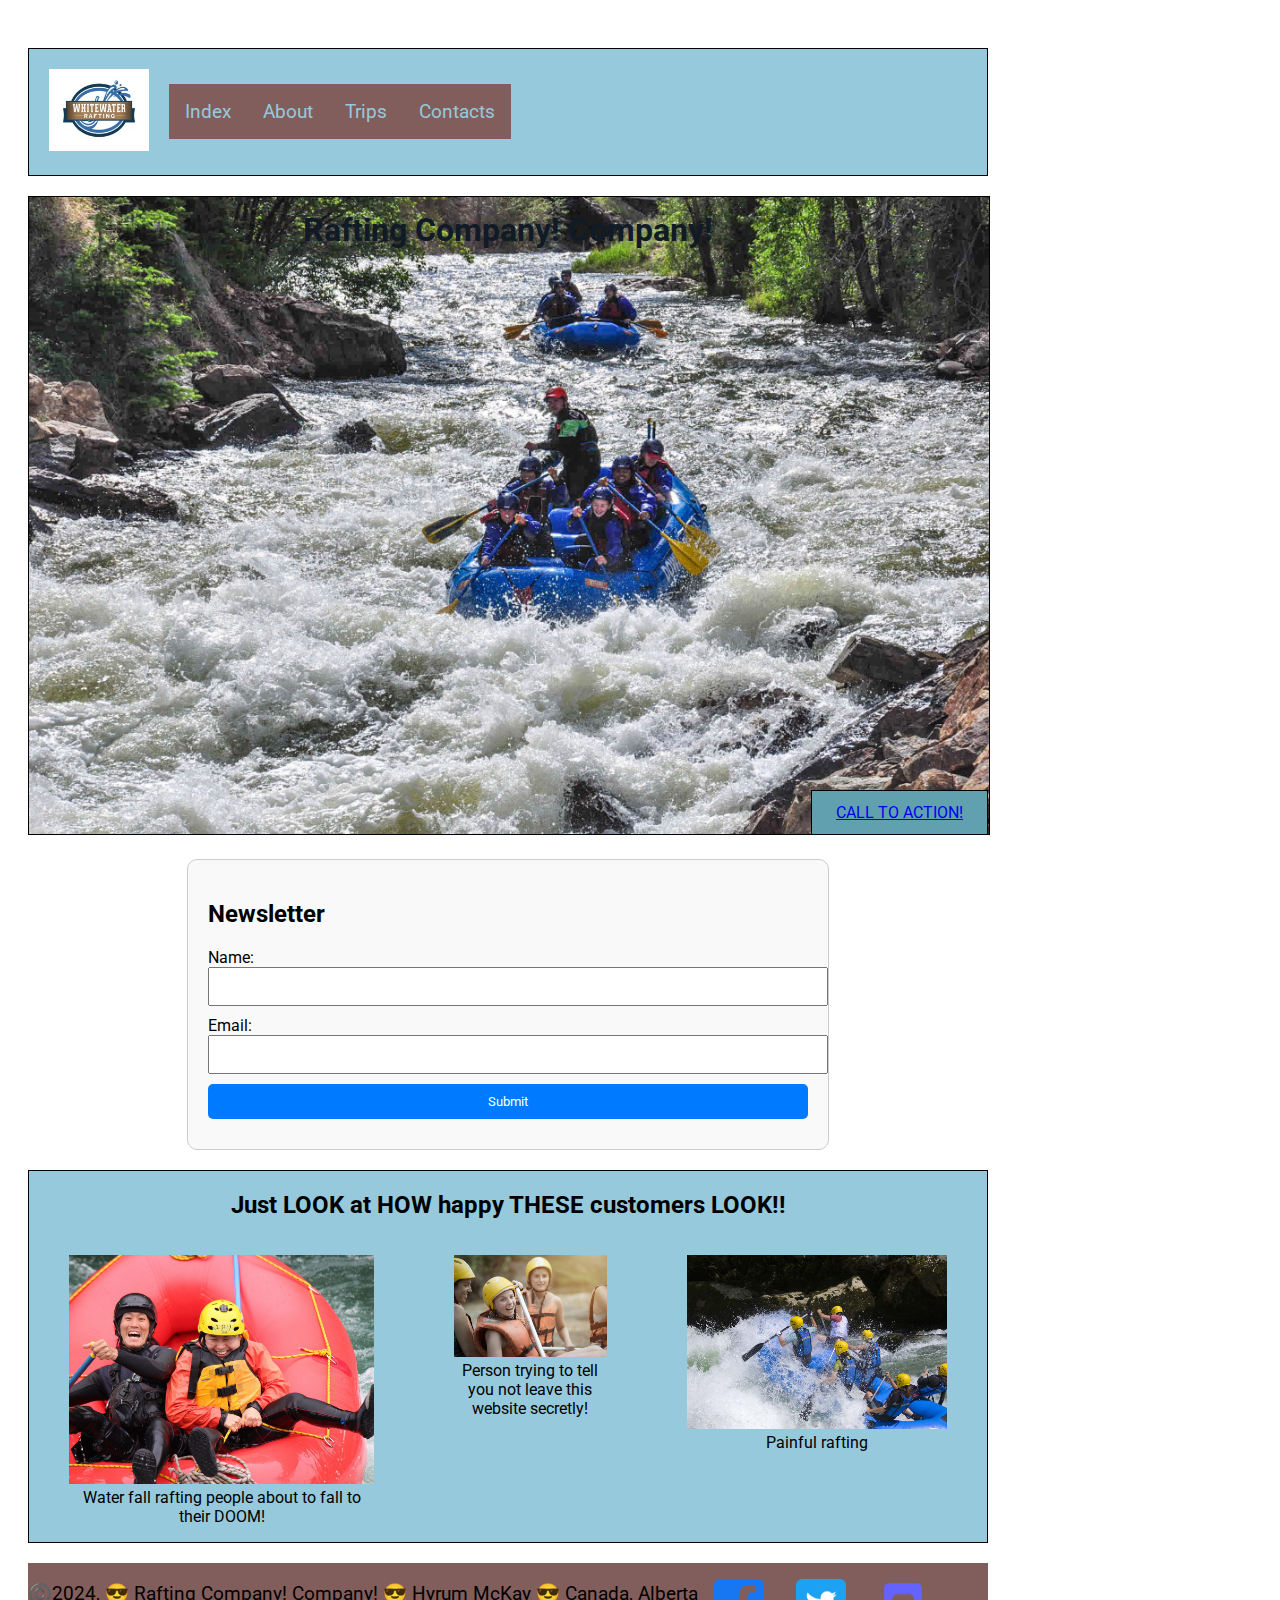
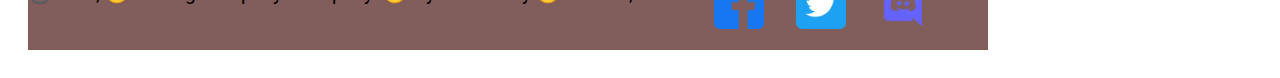
==== wwr/index.html @ ee391aa5 "lots of fixses me thinks its the finale one!" ====
<!DOCTYPE html>
<html lang="en-CA">
<head>
    <meta charset="utf-8">
    <meta name="viewport" content="width=device-width,initial-scale=1.0">
    <title>Rafting Company! Company! | About Us | Hyrum McKay</title>
    <meta name="description" content="This is Rafting Company! Company! About me">
    <meta name="author" content="Hyrum McKay, contacts hyrummckay@gmail.com">
    <link rel="stylesheet" href="styles/rafting.css">
</head>
<body>
    <header>
        <div class="logo">
            <img src="images/logo.jpg" alt="Rafting Site Logo">
        </div>
        <nav>
            <a href="index.html">Index</a>
            <a href="about.html">About</a>
            <a href="trips.html">Trips</a>
            <a href="contact.html">Contacts</a>
        </nav>
    </header>
    <main>
        <div class="hero">  
            <div class="image-container">
                <h1 class="header">Rafting Company! Company!</h1>
                <img src="images/downstream_adventures.jpg" alt="Rafting site image">
                <a href="trips.html" class="contact-button">CALL TO ACTION!</a>
            </div>
        </div>

        <form id="quizForm" action="submit_quiz.php" method="post" class="user_email">
            <h2>Newsletter</h1>
            <div>
                <label for="q1">Name:</label>
                <input type="text" id="q1" name="q1">
            </div>
            <div>
                <label for="q2">Email:</label>
                <input type="text" id="q2" name="q2">
            </div>
    
            <button type="submit">Submit</button>
        </form>
        <section class="adventure">
            <h2>Just LOOK at HOW happy THESE customers LOOK!!</h2>
            <div style="display: flex;">
                <figure>
                    <img src="images/very-happy.jpg" alt="Water fall rafting people about to fall to their dooms!">
                    <figcaption>Water fall rafting people about to fall to their DOOM!</figcaption>
                </figure>
                <figure>
                    <img src="images/fake_happy_costumer.png" alt="Not a real Rafting image">
                    <figcaption>Person trying to tell you not leave this website secretly!</figcaption>
                </figure>
                <figure>
                    <img src="images/rafting_looking_like_there_in_pain.jpg" alt="Painful rafting">
                    <figcaption>Painful rafting</figcaption>
                </figure>
            </div>
        </section>            
    </main>
    <footer>
        <nav class="sociallinks">
            <p>©️2024, 😎 Rafting Company! Company! 😎 Hyrum McKay 😎 Canada, Alberta</p>
            <div class="social-icons">
                <a href="https://facebook.com">
                    <img src="images/facebook.webp" alt="Facebook">
                </a>
                <a href="https://twitter.com">
                    <img src="images/twitter.webp" alt="twitter">
                </a>
                <a href="https://discord.com">
                    <img src="images/discord.webp" alt="Discord">
                </a>
            </div>
        </nav>
    </footer>        
</body>
</html>
---- wwr/styles/rafting.css ----
@import url('https://fonts.googleapis.com/css2?family=Roboto:ital,wght@0,100;0,300;0,400;0,500;0,700;0,900;1,100;1,300;1,400;1,500;1,700;1,900&display=swap');

body {
    font-family: var(--paragraph-font);
    max-width: 960px;
    padding: 20px;
}
:root {
    --primary-color: #111a27;
    --secondary-color: #61a0af;
    --accent1-color: #96c9dc;
    --accent2-color: #dbad6a;
    --heading-font: 'Roboto', serif;
    --paragraph-font: 'Roboto', serif;

    --nav-background-color: #815e5b;
    --nav-link-color: #96c9dc;
    --nav-hover-link-color: #61a0af;
    --nav-hover-background-color: #815e5b;
}

header {
    padding: 20px;
    background-color: var(--accent1-color);
    margin: 1.25rem auto; /* the space bettwen header and main */
    display: grid;
    grid-template-columns: 120px 1fr 2fr;
    align-items: center;
    border: 1px solid #000000;
}

.logo img {
    margin: 0 0.25rem 0 0rem;
    width: 100px;
    height: auto;
}

nav {
    background-color: var(--nav-background-color);
    font-size: 1.2rem;
    display: flex;
}

nav a {
    display: block;
    color: var(--nav-link-color);
    text-decoration: none;
    padding: 1rem;
}

nav a:hover {
    color: var(--nav-hover-link-color);
    background-color: var(--nav-hover-background-color);
}

.hero {
    position: relative;
}

.header {
    font-family: var(--heading-font);
    color: var(--primary-color);
    position: absolute;
    top: 2%;
    left: 50%;
    transform: translate(-50%, -50%); /* Center it precisely */
}

.history {
    margin: 1.25rem auto;
    display: block;
    background-color: var(--accent1-color);
    border: 1px solid #000000;
    box-sizing: border-box;
    height: auto; 
    text-align: center;
    position: relative;
}

.adventure {
    display: inline-block; /* or inline-flex */
    background-color: var(--accent1-color);
    border: 1px solid #000000;
    box-sizing: border-box; /* Include padding and border in the element's total width and height */
    height: auto; /* Allow the height to adjust based on content */
    text-align: center;
}

article {
    position: absolute;
    top: 70px;
    left: 50%;
    transform: translateX(-50%); /* I have no diea what this dose but it helped me */
    width: 80%;
    background-color: rgba(255, 255, 255, 0.8); /* Adjust the color and opacity as needed */
    padding: 20px; /* Add padding for better readability */
}

article p {
    float: left; /* Float the paragraph to the left */
    width: 60%; /* Adjust the width as needed */
}

div article img {
    float: right; /* Float the image to the right */
    width: 39%;
}
div img {
    width: 100%;
    height: auto;
}
.hero img {
    display: block;
    border: 1px solid #000000;
}

figure img {
    width: 100%;
    }

    /* makes social img links slightly smaller when shrinking the screan */
footer {
    margin-top: 1.25rem;
}

.social-icons {
    display: flex;
}

/* Adjust individual icon size */
.social-icons img {
    width: 50px;
    height: auto;
}

#quizForm {
    width: 80%;
    max-width: 600px; /* Adjust the value as per your preference */
    margin: 1.25rem auto;
    padding: 20px;
    border: 1px solid #ccc;
    border-radius: 10px;
    background-color: #f9f9f9;
    display: flex;
    flex-direction: column; 
}

#quizForm label,
#quizForm input,
#quizForm button,
#quizForm select,
#quizForm textarea {
    font-family: 'Roboto', serif; 
    margin-bottom: 10px;
}

#quizForm input,
#quizForm select,
#quizForm textarea {
    padding: 8px;
    font-size: 16px; 
}

#quizForm button {
    padding: 10px 20px;
    background-color: #007bff;
    color: #fff;
    border: none;
    border-radius: 5px;
    cursor: pointer;
}

/* style button hover */
#quizForm button:hover {
    background-color: #0056b3;
}

/* found this on the internet it was very useful */
#quizForm input[type="text"],
#quizForm input[type="number"],
#quizForm textarea,
#quizForm select {
    width: 100%;
}


.image-container {
    position: relative;
    display: inline-block;
}

.contact-button {
    position: absolute;
    bottom: 0;
    right: 0;
    padding: 0.75rem 1.5rem;
    background-color: var(--secondary-color);
    border: 1px solid #000000;
    box-sizing: border-box;
    text-align: center;
}
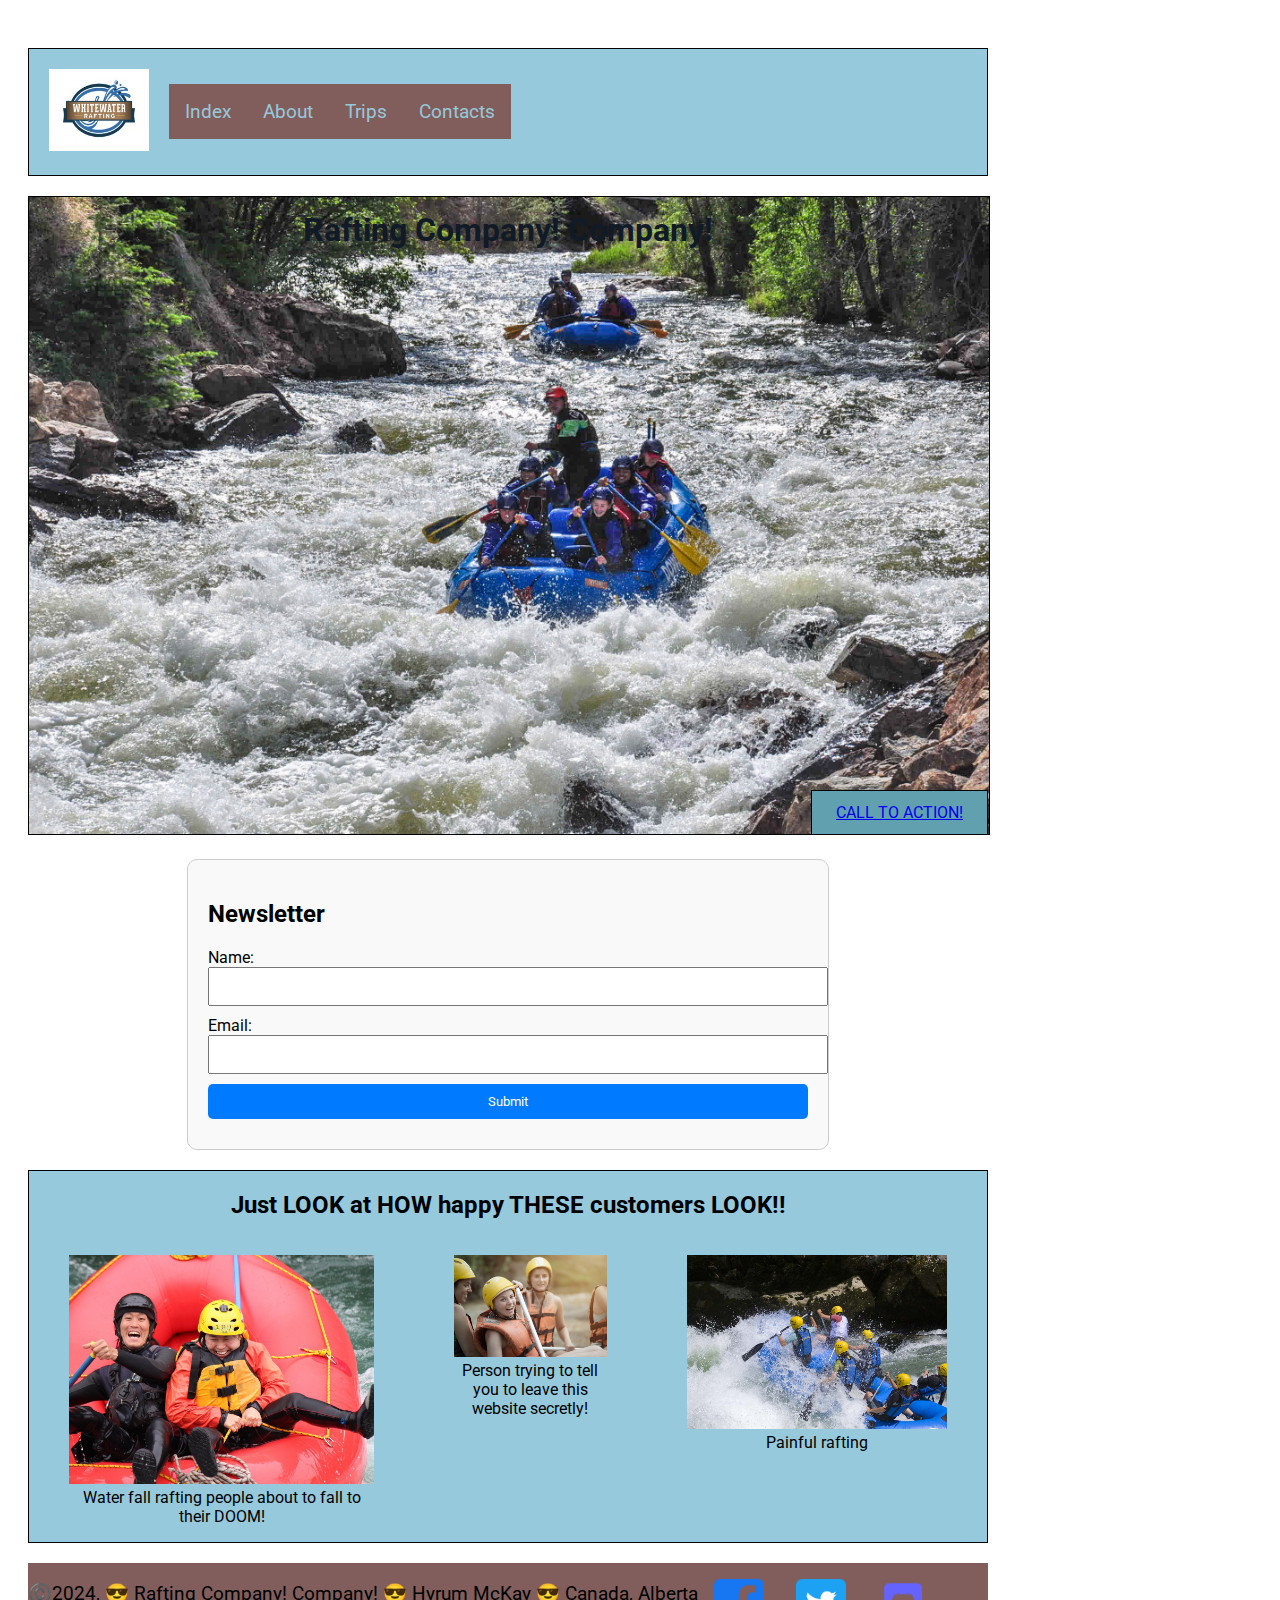
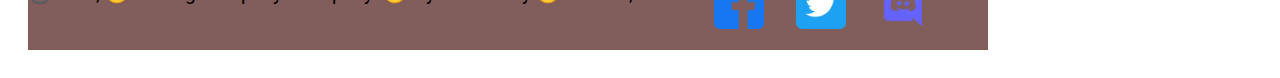
==== commit 14e6f9aa: "minor spell check" ====
--- a/wwr/index.html
+++ b/wwr/index.html
@@ -51,7 +51,7 @@
                 </figure>
                 <figure>
                     <img src="images/fake_happy_costumer.png" alt="Not a real Rafting image">
-                    <figcaption>Person trying to tell you not leave this website secretly!</figcaption>
+                    <figcaption>Person trying to tell you to leave this website secretly!</figcaption>
                 </figure>
                 <figure>
                     <img src="images/rafting_looking_like_there_in_pain.jpg" alt="Painful rafting">
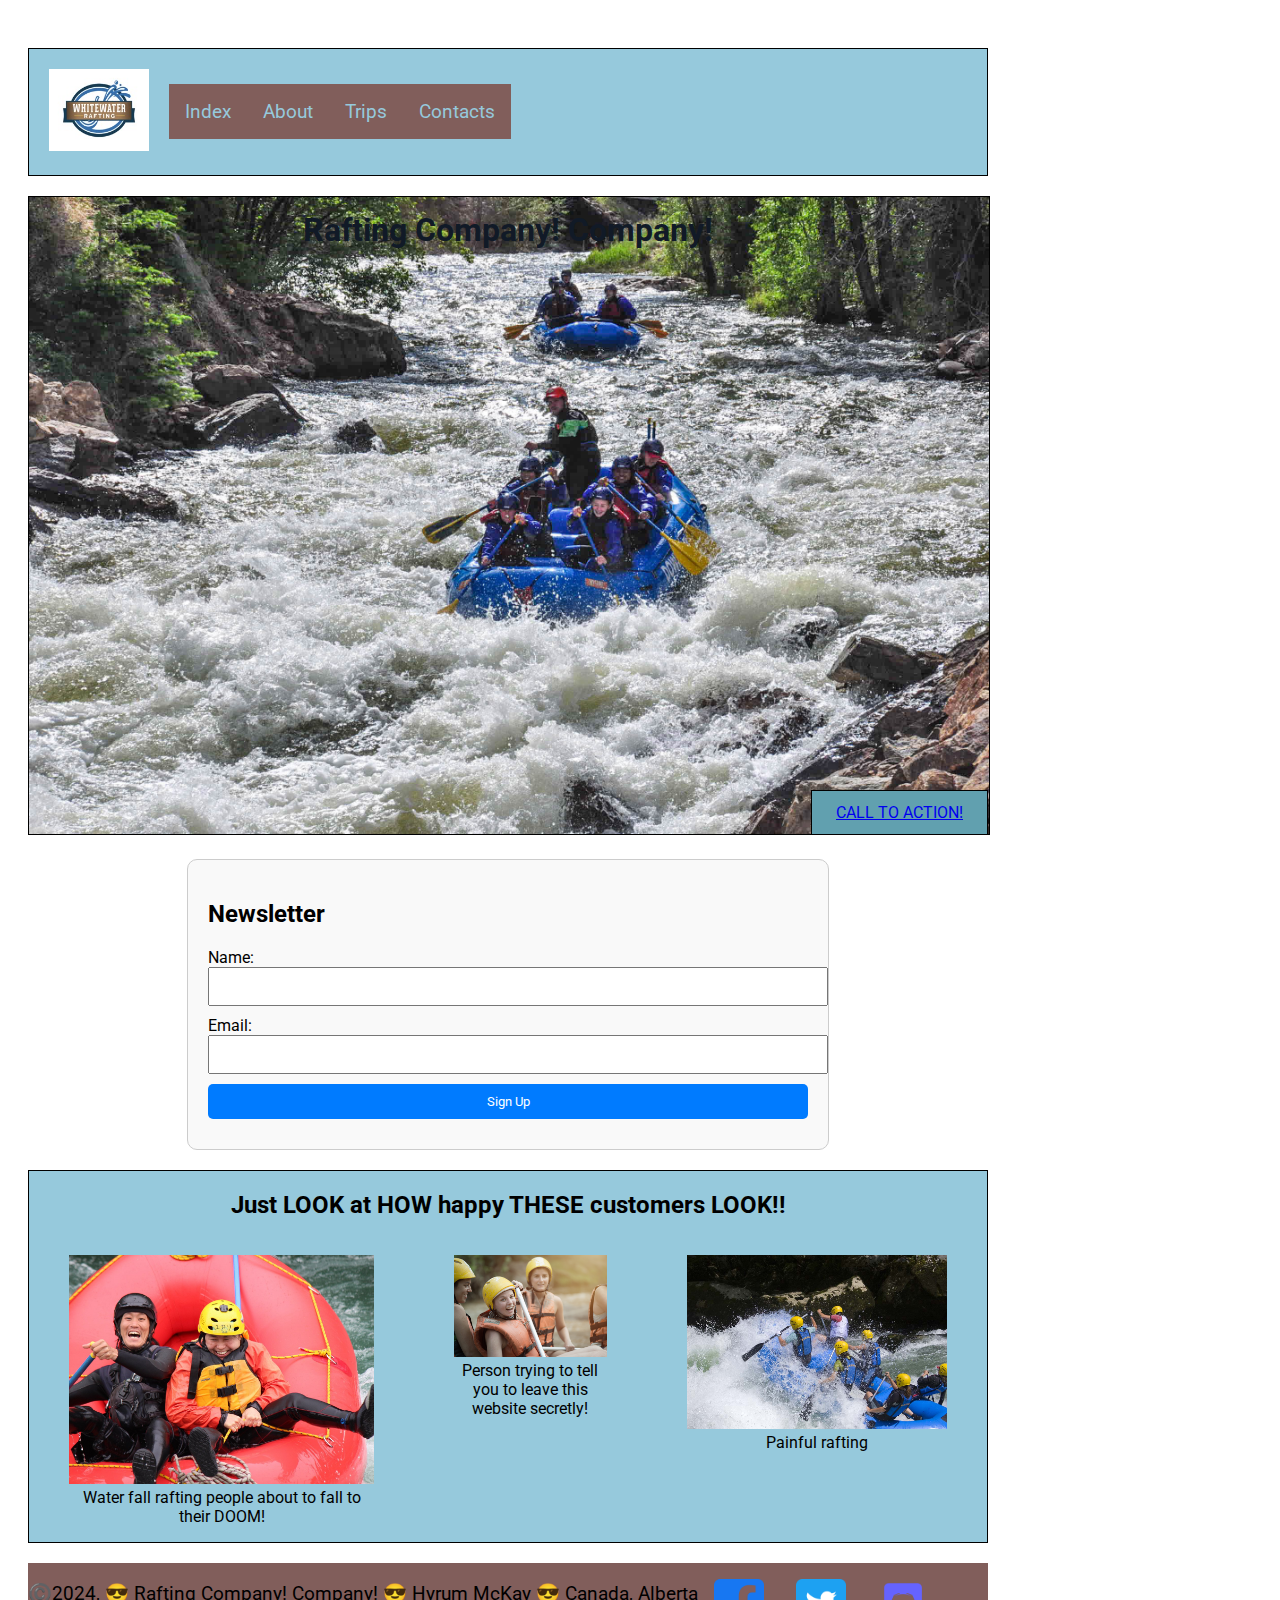
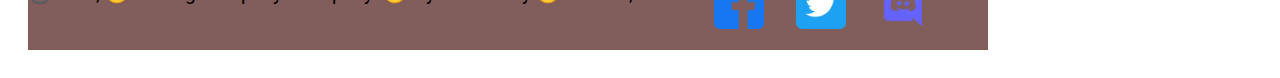
==== commit d5f04a68: "minor fixses" ====
--- a/wwr/index.html
+++ b/wwr/index.html
@@ -3,7 +3,7 @@
 <head>
     <meta charset="utf-8">
     <meta name="viewport" content="width=device-width,initial-scale=1.0">
-    <title>Rafting Company! Company! | About Us | Hyrum McKay</title>
+    <title>Index | Rafting companey companey | Hyrum McKay</title>
     <meta name="description" content="This is Rafting Company! Company! About me">
     <meta name="author" content="Hyrum McKay, contacts hyrummckay@gmail.com">
     <link rel="stylesheet" href="styles/rafting.css">
@@ -40,7 +40,7 @@
                 <input type="text" id="q2" name="q2">
             </div>
     
-            <button type="submit">Submit</button>
+            <button type="submit">Sign Up</button>
         </form>
         <section class="adventure">
             <h2>Just LOOK at HOW happy THESE customers LOOK!!</h2>
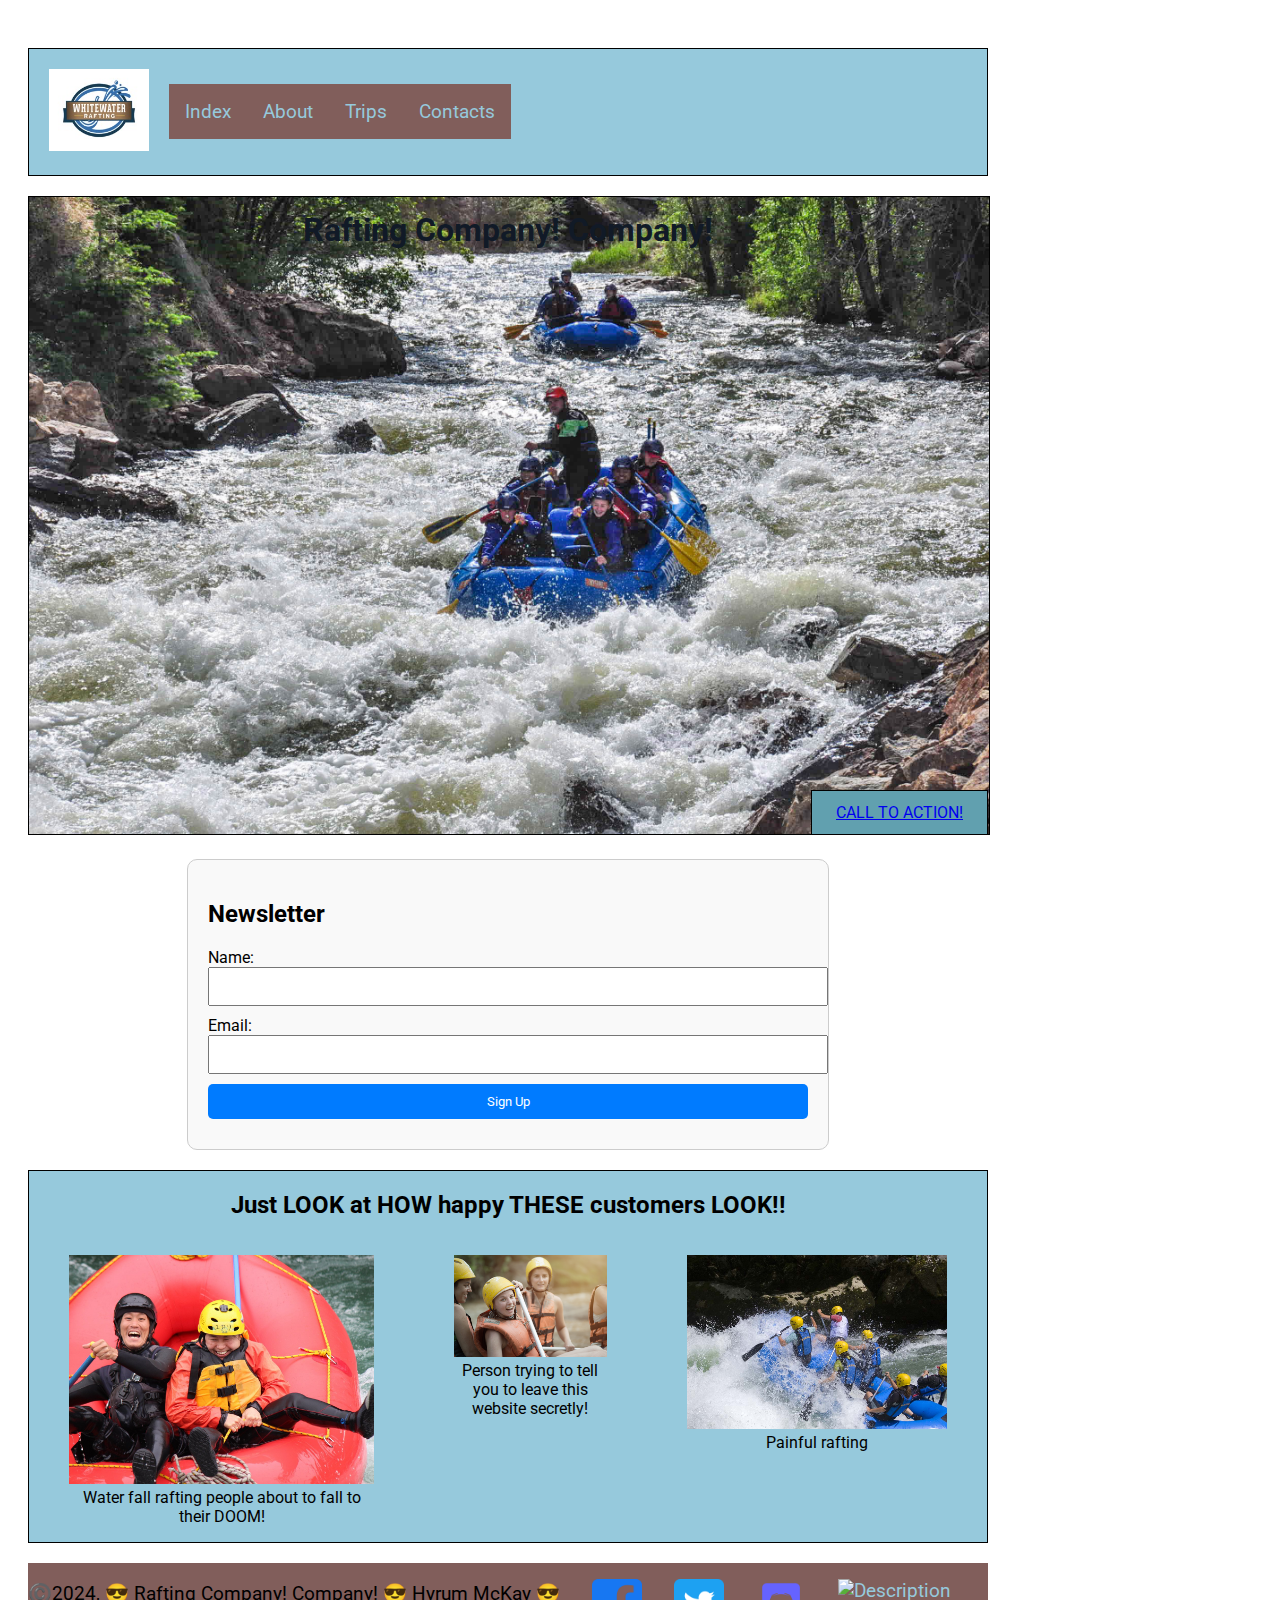
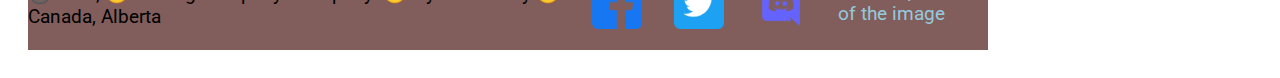
==== commit 7db1bd2d: "minor fixses" ====
--- a/wwr/index.html
+++ b/wwr/index.html
@@ -73,6 +73,9 @@
                 <a href="https://discord.com">
                     <img src="images/discord.webp" alt="Discord">
                 </a>
+                <a href="https://byui-cse.github.io/wdd130-ww-course/images/wwr/wwr-wireframe-aboutus-update.png" target="_blank">
+                    <img src="https://byui-cse.github.io/wdd130-ww-course/images/wwr/wwr-wireframe-aboutus-update.png" alt="Description of the image">
+                </a>                
             </div>
         </nav>
     </footer>        
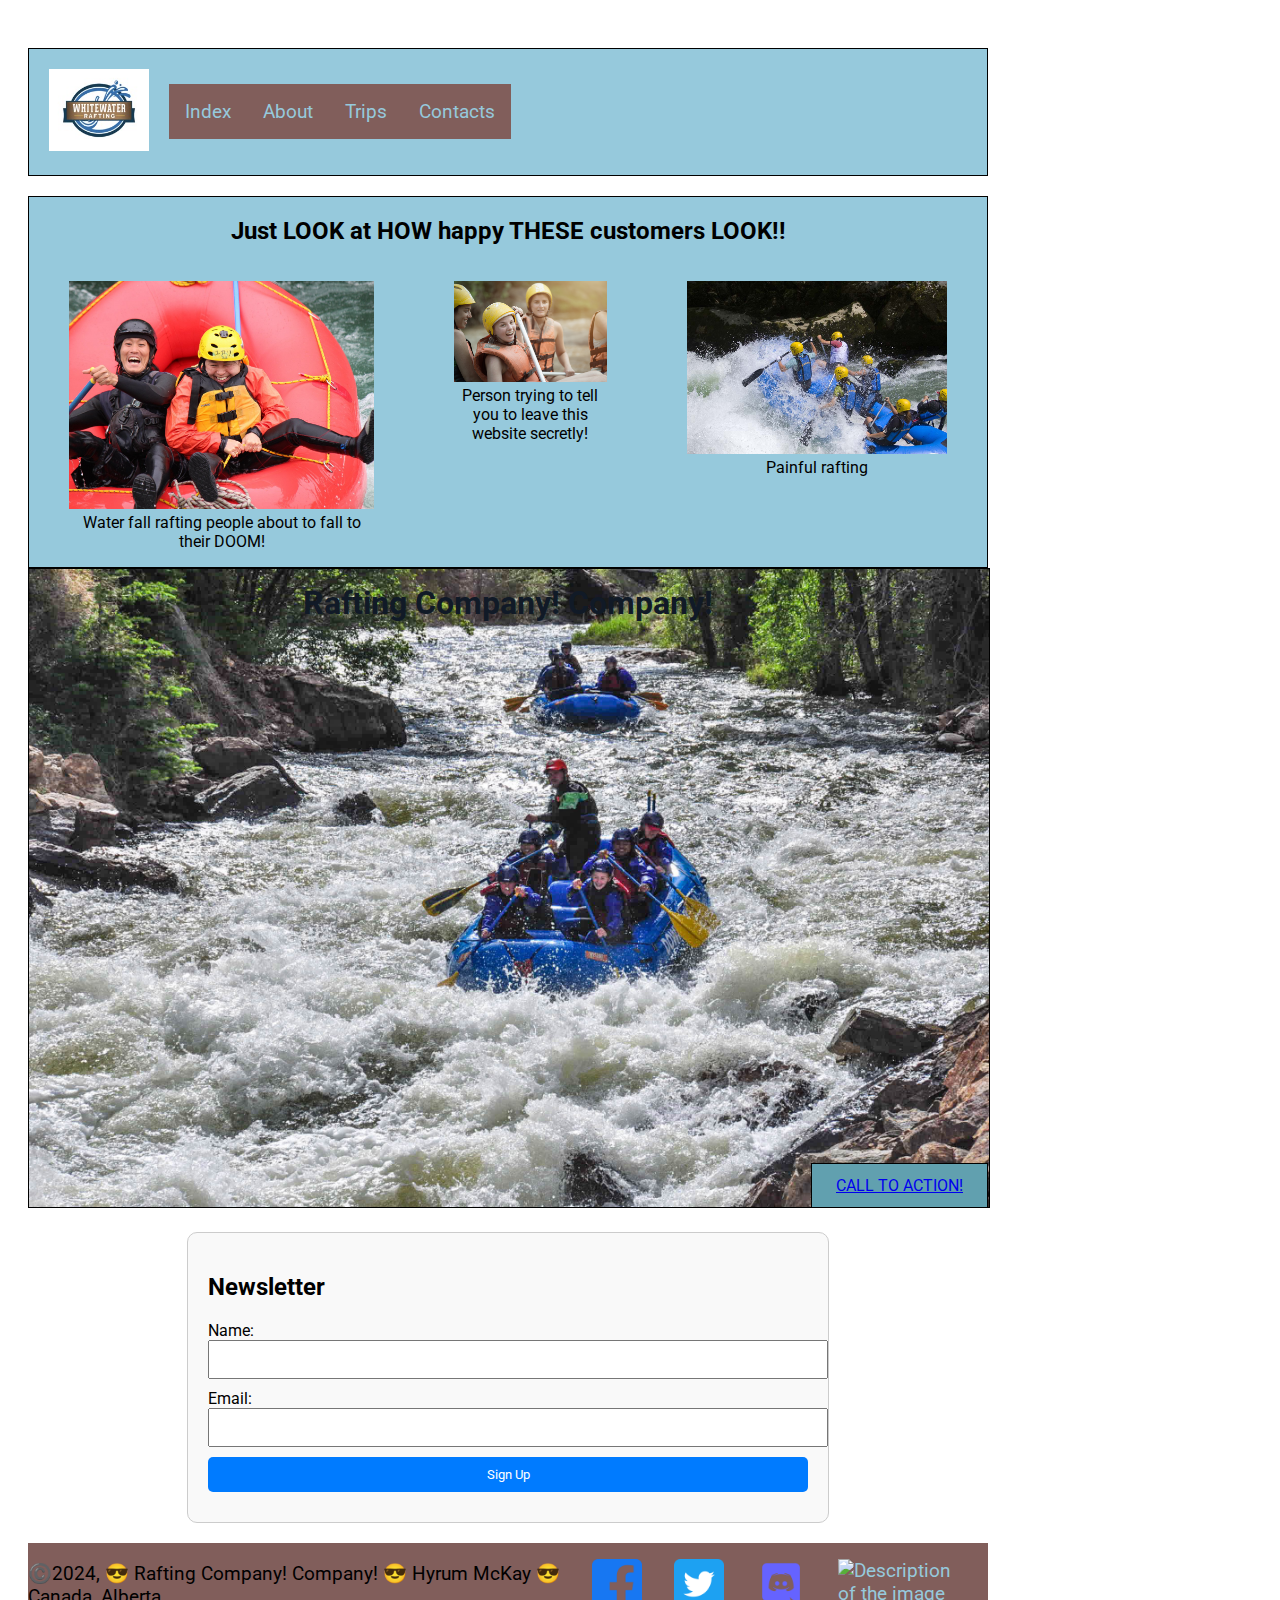
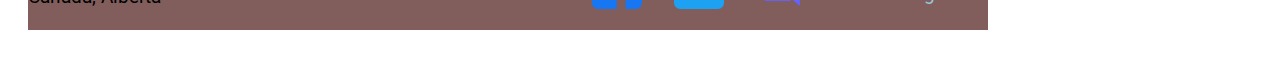
==== commit e71f236e: "made web site look slightly better" ====
--- a/wwr/index.html
+++ b/wwr/index.html
@@ -21,27 +21,6 @@
         </nav>
     </header>
     <main>
-        <div class="hero">  
-            <div class="image-container">
-                <h1 class="header">Rafting Company! Company!</h1>
-                <img src="images/downstream_adventures.jpg" alt="Rafting site image">
-                <a href="trips.html" class="contact-button">CALL TO ACTION!</a>
-            </div>
-        </div>
-
-        <form id="quizForm" action="submit_quiz.php" method="post" class="user_email">
-            <h2>Newsletter</h1>
-            <div>
-                <label for="q1">Name:</label>
-                <input type="text" id="q1" name="q1">
-            </div>
-            <div>
-                <label for="q2">Email:</label>
-                <input type="text" id="q2" name="q2">
-            </div>
-    
-            <button type="submit">Sign Up</button>
-        </form>
         <section class="adventure">
             <h2>Just LOOK at HOW happy THESE customers LOOK!!</h2>
             <div style="display: flex;">
@@ -58,7 +37,27 @@
                     <figcaption>Painful rafting</figcaption>
                 </figure>
             </div>
-        </section>            
+        </section> 
+        <div class="hero">  
+            <div class="image-container">
+                <h1 class="header">Rafting Company! Company!</h1>
+                <img src="images/downstream_adventures.jpg" alt="Rafting site image">
+                <a href="trips.html" class="contact-button">CALL TO ACTION!</a>
+            </div>
+        </div>
+        <form id="quizForm" action="submit_quiz.php" method="post" class="user_email">
+            <h2>Newsletter</h1>
+            <div>
+                <label for="q1">Name:</label>
+                <input type="text" id="q1" name="q1">
+            </div>
+            <div>
+                <label for="q2">Email:</label>
+                <input type="text" id="q2" name="q2">
+            </div>
+    
+            <button type="submit">Sign Up</button>
+        </form>           
     </main>
     <footer>
         <nav class="sociallinks">
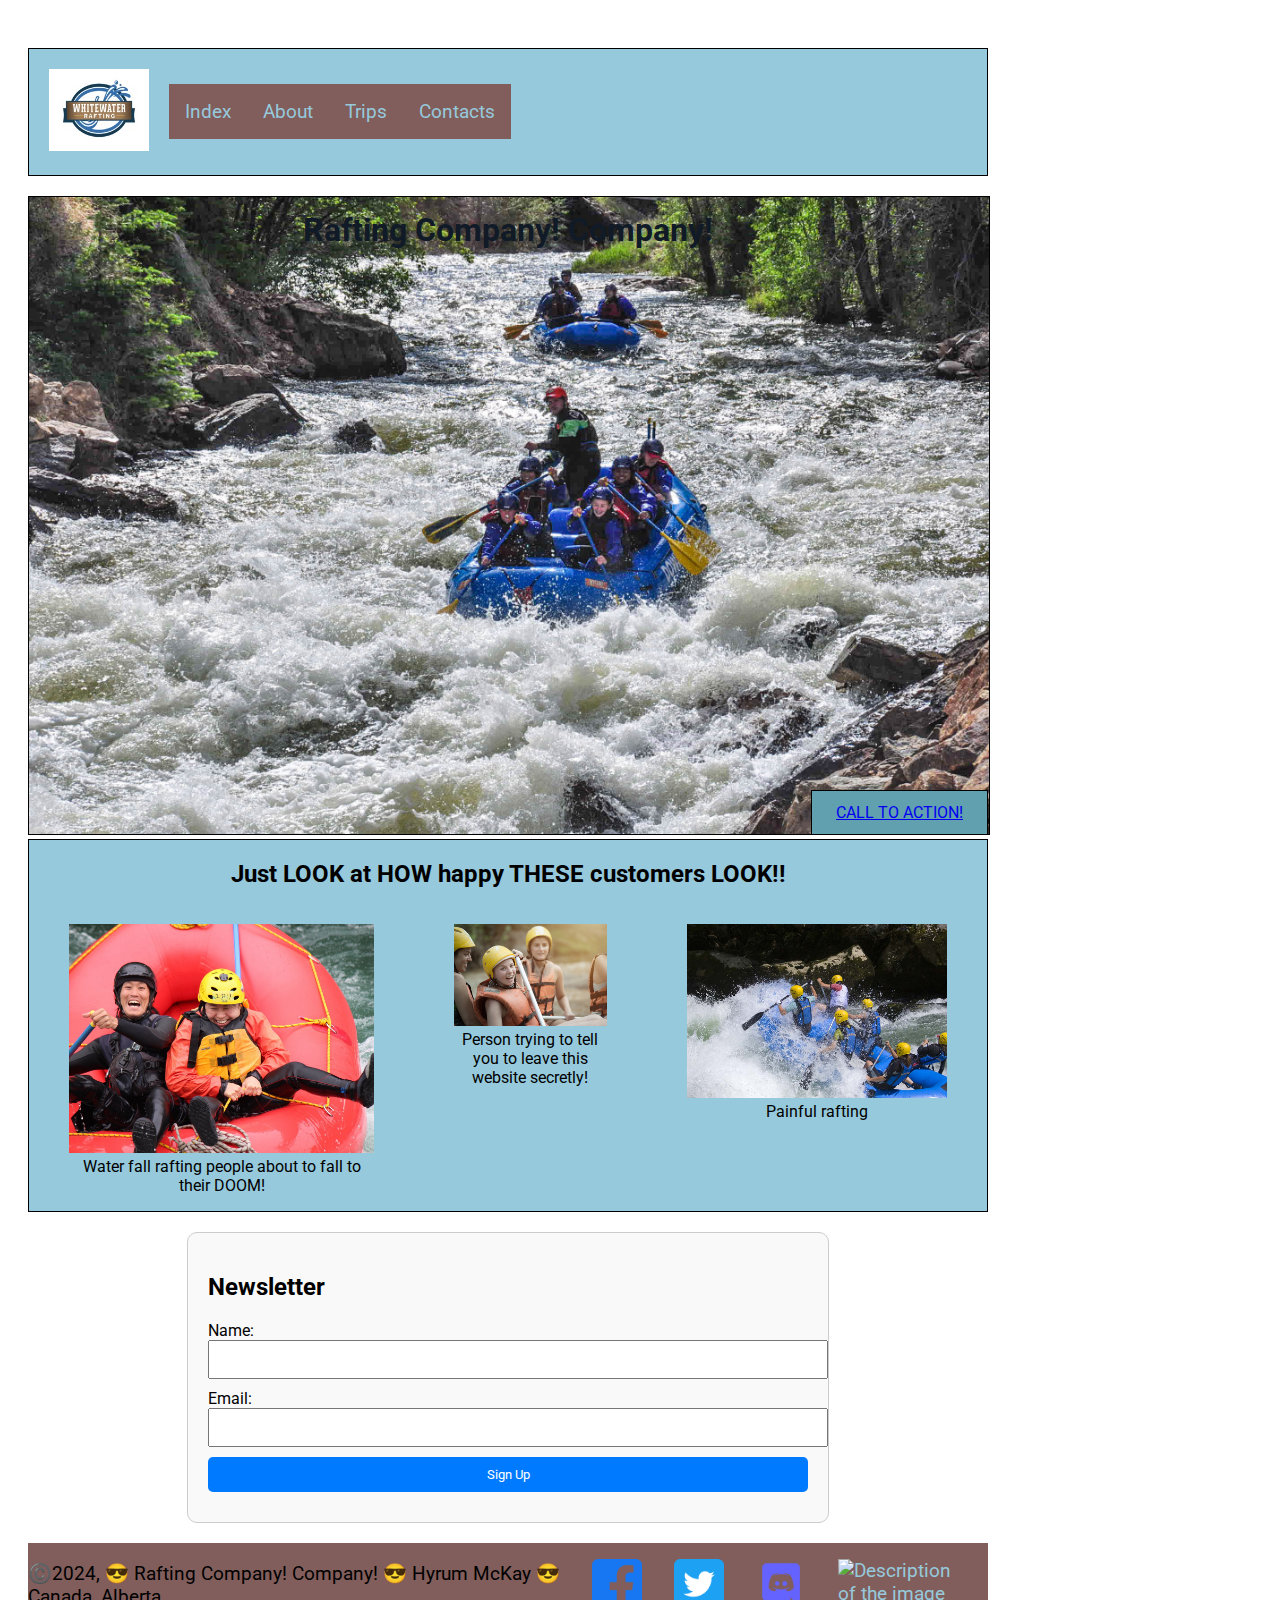
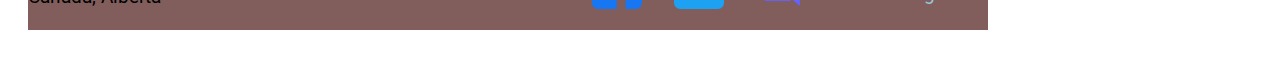
==== commit 0ddd6e49: "minor fixses fixing web stie to look better" ====
--- a/wwr/index.html
+++ b/wwr/index.html
@@ -21,6 +21,13 @@
         </nav>
     </header>
     <main>
+        <div class="hero">  
+            <div class="image-container">
+                <h1 class="header">Rafting Company! Company!</h1>
+                <img src="images/downstream_adventures.jpg" alt="Rafting site image">
+                <a href="trips.html" class="contact-button">CALL TO ACTION!</a>
+            </div>
+        </div>
         <section class="adventure">
             <h2>Just LOOK at HOW happy THESE customers LOOK!!</h2>
             <div style="display: flex;">
@@ -38,13 +45,6 @@
                 </figure>
             </div>
         </section> 
-        <div class="hero">  
-            <div class="image-container">
-                <h1 class="header">Rafting Company! Company!</h1>
-                <img src="images/downstream_adventures.jpg" alt="Rafting site image">
-                <a href="trips.html" class="contact-button">CALL TO ACTION!</a>
-            </div>
-        </div>
         <form id="quizForm" action="submit_quiz.php" method="post" class="user_email">
             <h2>Newsletter</h1>
             <div>
@@ -55,7 +55,6 @@
                 <label for="q2">Email:</label>
                 <input type="text" id="q2" name="q2">
             </div>
-    
             <button type="submit">Sign Up</button>
         </form>           
     </main>
